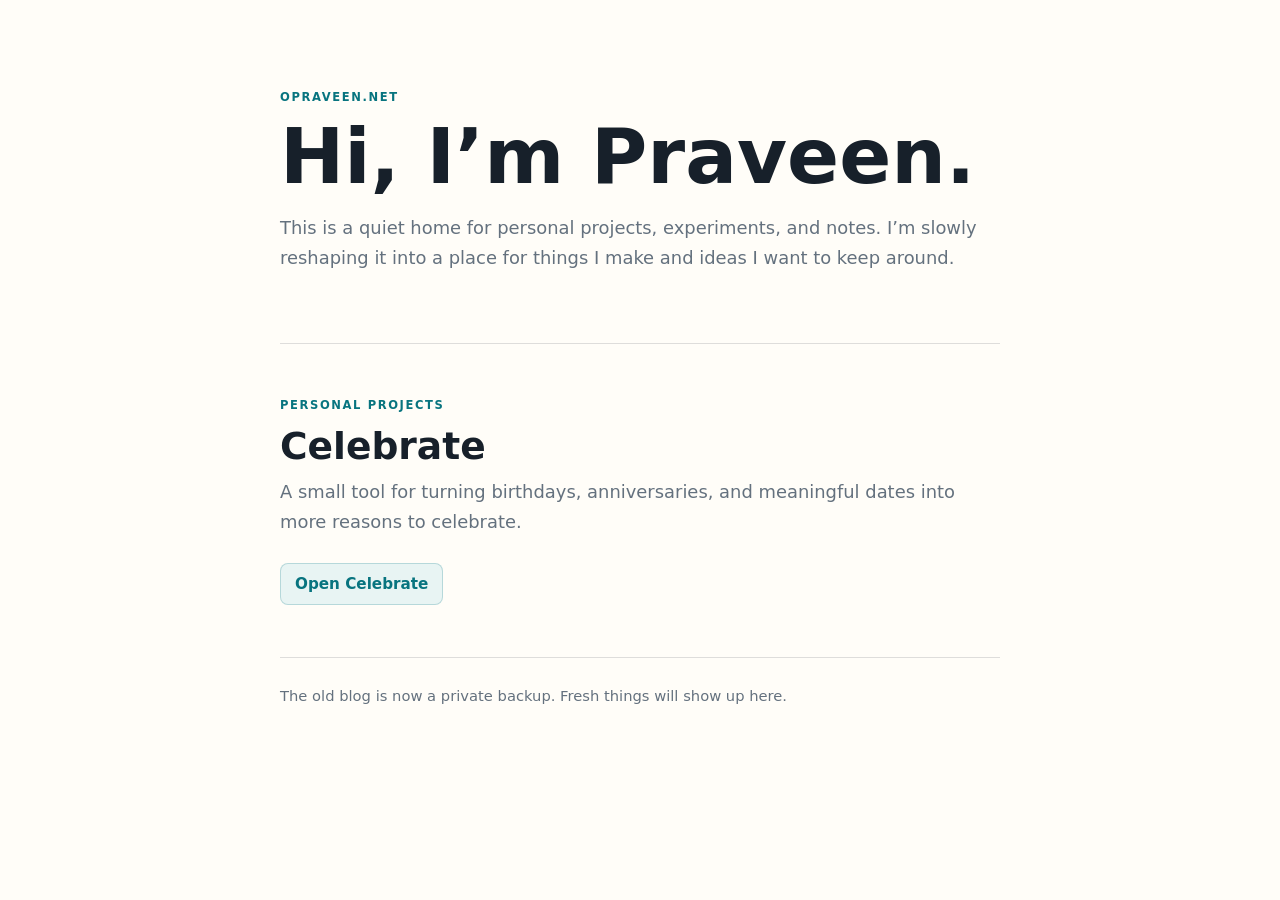
==== site/index.html @ 7ebbfd3f "Initial opraveen.net site" ====
<!doctype html>
<html lang="en">
  <head>
    <meta charset="utf-8" />
    <meta name="viewport" content="width=device-width, initial-scale=1" />
    <meta
      name="description"
      content="Praveen's personal site for small projects, notes, and experiments."
    />
    <title>Praveen</title>
    <link rel="canonical" href="https://www.opraveen.net/" />
    <link rel="stylesheet" href="site.css" />
  </head>
  <body>
    <main class="page">
      <header class="intro">
        <p class="eyebrow">opraveen.net</p>
        <h1>Hi, I’m Praveen.</h1>
        <p>
          This is a quiet home for personal projects, experiments, and notes.
          I’m slowly reshaping it into a place for things I make and ideas I
          want to keep around.
        </p>
      </header>

      <section class="projects" aria-labelledby="projects-title">
        <p class="eyebrow">Personal projects</p>
        <h2 id="projects-title">Celebrate</h2>
        <p>
          A small tool for turning birthdays, anniversaries, and meaningful
          dates into more reasons to celebrate.
        </p>
        <a class="project-link" href="celebrate/">Open Celebrate</a>
      </section>

      <footer>
        <p>The old blog is now a private backup. Fresh things will show up here.</p>
      </footer>
    </main>
  </body>
</html>
---- site/site.css ----
:root {
  color-scheme: light;
  --ink: #17202a;
  --muted: #64717e;
  --paper: #fffdf8;
  --line: rgba(23, 32, 42, 0.14);
  --accent: #08747f;
  --accent-soft: #e8f4f3;
}

* {
  box-sizing: border-box;
}

body {
  margin: 0;
  min-height: 100vh;
  background: var(--paper);
  color: var(--ink);
  font-family:
    Inter, ui-sans-serif, system-ui, -apple-system, BlinkMacSystemFont, "Segoe UI",
    sans-serif;
  letter-spacing: 0;
}

a {
  color: inherit;
}

.page {
  width: min(720px, calc(100% - 36px));
  margin: 0 auto;
  padding: clamp(44px, 8vw, 88px) 0 36px;
}

.intro,
.projects {
  padding-bottom: clamp(30px, 6vw, 52px);
}

.eyebrow {
  margin: 0 0 12px;
  color: var(--accent);
  font-size: 0.72rem;
  font-weight: 850;
  letter-spacing: 0.14em;
  text-transform: uppercase;
}

h1,
h2,
p {
  margin-top: 0;
}

h1 {
  margin-bottom: 18px;
  font-size: clamp(2.4rem, 8vw, 4.8rem);
  line-height: 0.98;
  text-wrap: balance;
}

h2 {
  margin-bottom: 10px;
  font-size: clamp(1.55rem, 4vw, 2.35rem);
  line-height: 1.05;
}

p {
  max-width: 62ch;
  color: var(--muted);
  font-size: clamp(1rem, 1.6vw, 1.12rem);
  line-height: 1.68;
}

.projects {
  border-top: 1px solid var(--line);
  border-bottom: 1px solid var(--line);
  padding-top: clamp(30px, 6vw, 52px);
}

.project-link {
  display: inline-flex;
  align-items: center;
  min-height: 42px;
  margin-top: 8px;
  padding: 0 14px;
  border: 1px solid rgba(8, 116, 127, 0.22);
  border-radius: 8px;
  background: var(--accent-soft);
  color: var(--accent);
  font-size: 0.95rem;
  font-weight: 850;
  text-decoration: none;
}

.project-link:hover {
  border-color: rgba(8, 116, 127, 0.38);
  background: #dff0ee;
}

footer {
  padding-top: 26px;
}

footer p {
  margin-bottom: 0;
  font-size: 0.92rem;
}

@media (max-width: 520px) {
  .page {
    width: min(100% - 28px, 720px);
  }
}
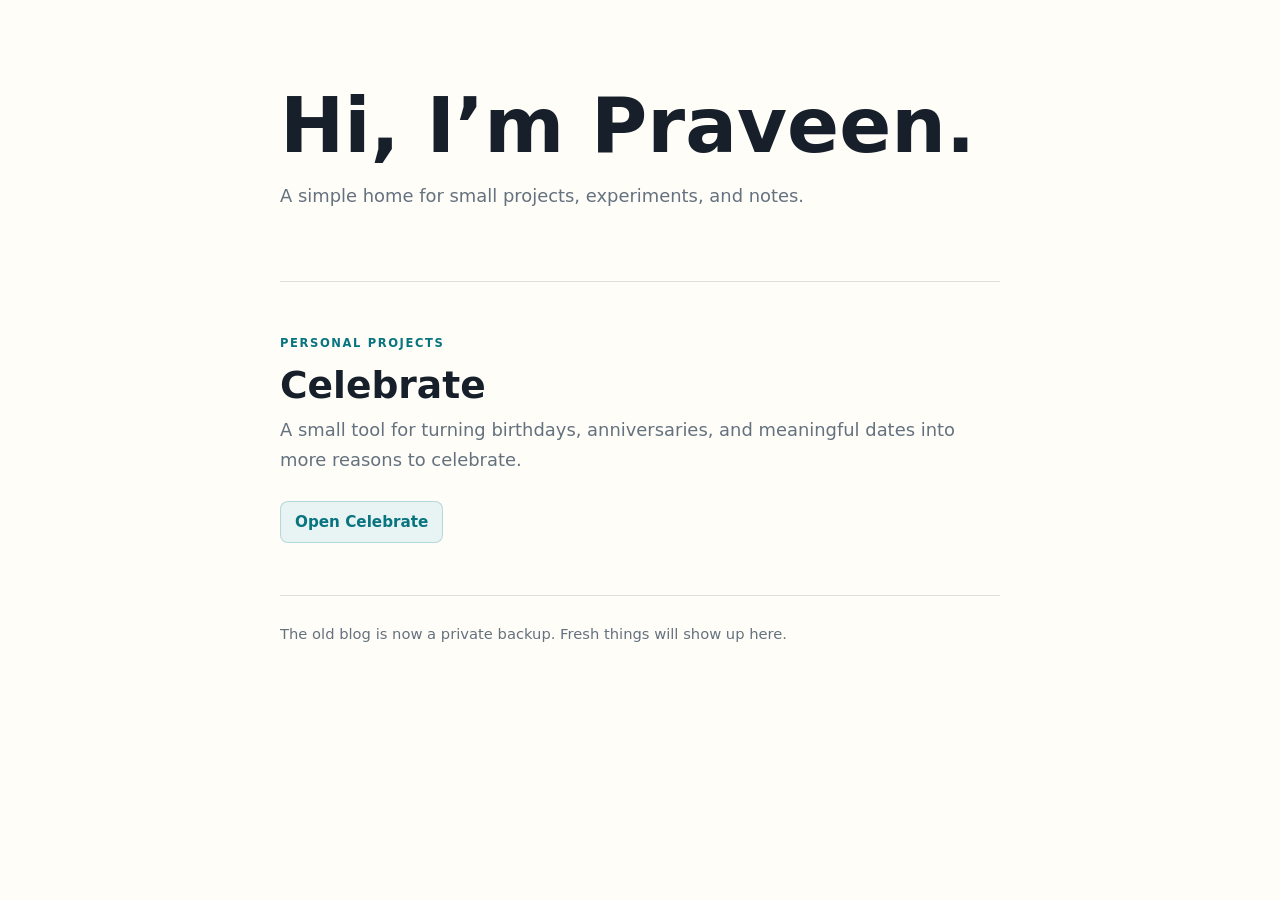
==== commit 4993ccbc: "Simplify homepage intro" ====
--- a/site/index.html
+++ b/site/index.html
@@ -14,13 +14,8 @@
   <body>
     <main class="page">
       <header class="intro">
-        <p class="eyebrow">opraveen.net</p>
         <h1>Hi, I’m Praveen.</h1>
-        <p>
-          This is a quiet home for personal projects, experiments, and notes.
-          I’m slowly reshaping it into a place for things I make and ideas I
-          want to keep around.
-        </p>
+        <p>A simple home for small projects, experiments, and notes.</p>
       </header>
 
       <section class="projects" aria-labelledby="projects-title">
